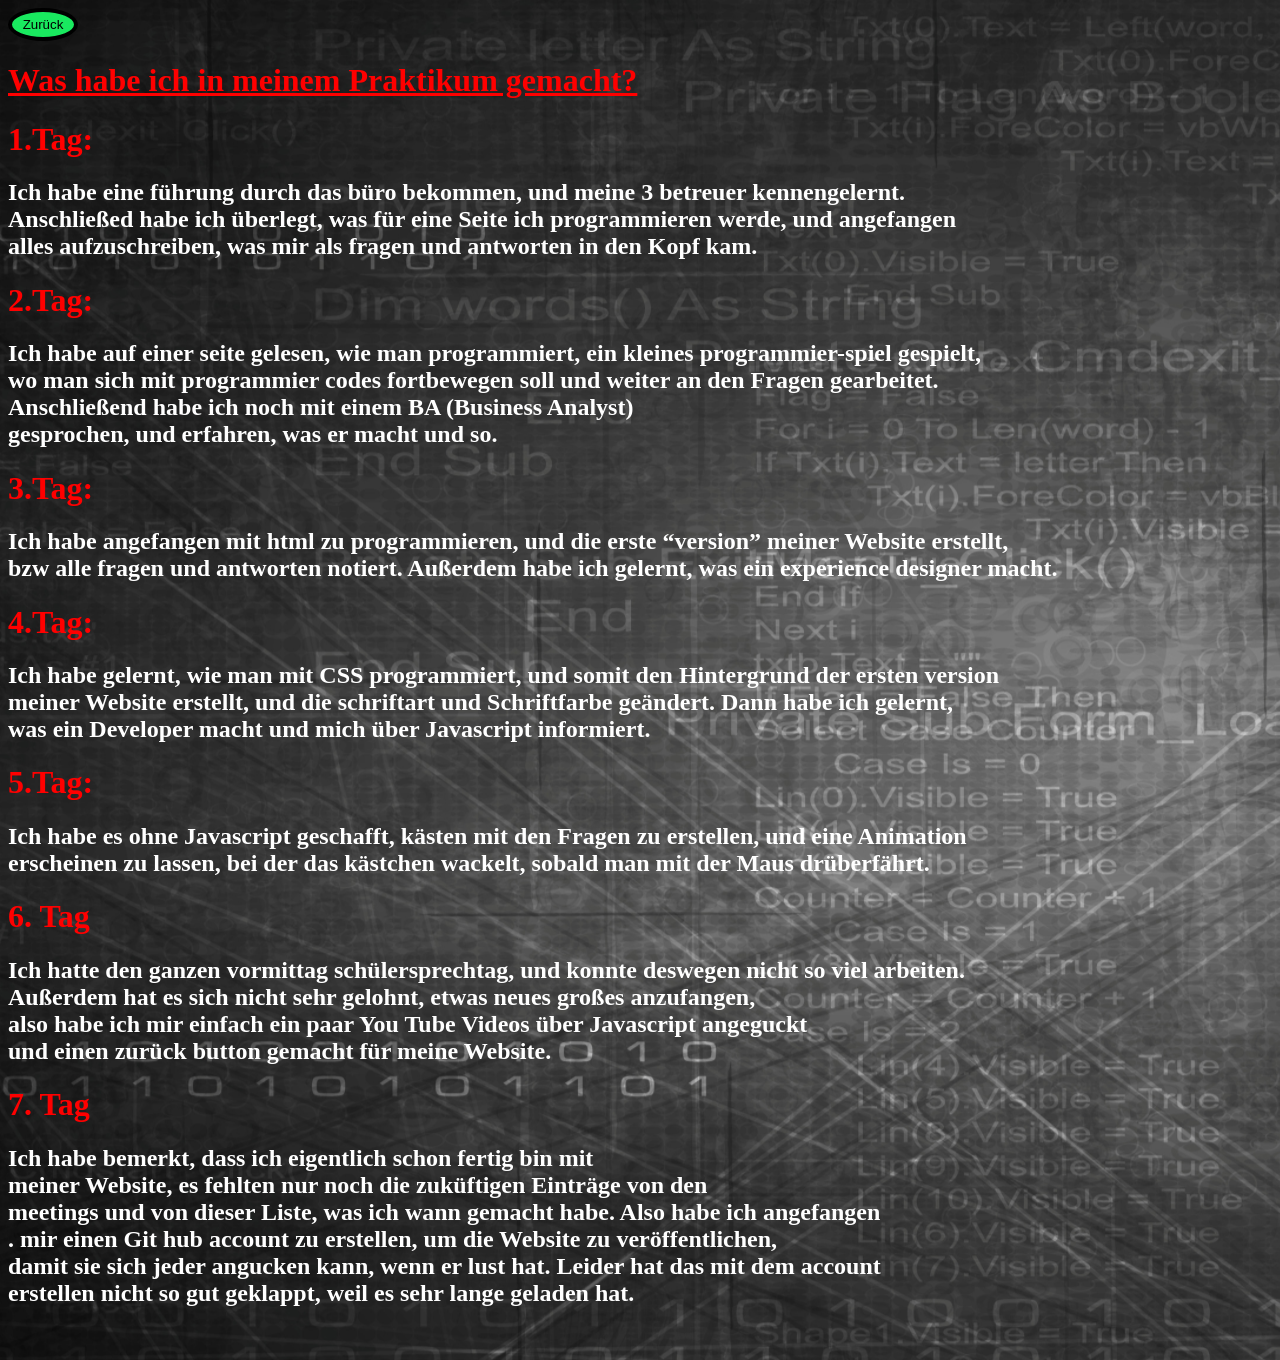
==== Index13.html @ 287d0896 "index.13" ====
<!DOCTYPE html>

<html>

<head>
    <link rel="stylesheet" href="styles3.css">
    <meta charset="utf-8">

    <title>Was habe ich in meinem Praktikum gemacht?</title>

</head>

<input type="button" value="Zurück" onClick="javascript:history.back()">

<h1><u>Was habe ich in meinem Praktikum gemacht?</u></h1>

<p>
<h2>
    <h1>1.Tag:</h1>
    <h2>Ich habe eine führung durch das büro bekommen, und meine 3 betreuer kennengelernt.<br> Anschließed habe ich
        überlegt, was für eine Seite ich programmieren werde, und angefangen<br> alles aufzuschreiben, was mir als
        fragen und antworten in den Kopf kam.<br></h2>
    <h1>2.Tag:</h1>
    <h2>Ich habe auf einer seite gelesen, wie man programmiert, ein kleines programmier-spiel gespielt,<br> wo man sich
        mit programmier codes fortbewegen soll und weiter an den Fragen gearbeitet.<br> Anschließend habe ich noch mit
        einem BA (Business Analyst)<br> gesprochen, und erfahren, was er macht und so.<br></h2>
    <h1>3.Tag:</h1>
    <h2>Ich habe angefangen mit html zu programmieren, und die erste “version” meiner Website erstellt,<br> bzw alle
        fragen und antworten notiert. Außerdem habe ich gelernt, was ein experience designer macht.<br></h2>
    <h1>4.Tag:</h1>
    <h2>Ich habe gelernt, wie man mit CSS programmiert, und somit den Hintergrund der ersten version<br> meiner Website
        erstellt, und die schriftart und Schriftfarbe geändert. Dann habe ich gelernt,<br> was ein Developer macht und
        mich über Javascript informiert.<br></h2>
    <h1>5.Tag:</h1>
    <h2>Ich habe es ohne Javascript geschafft, kästen mit den Fragen zu erstellen, und eine Animation<br> erscheinen zu
        lassen, bei der das kästchen wackelt, sobald man mit der Maus drüberfährt.<br></h2>
    <h1>6. Tag</h1>
    <h2>Ich hatte den ganzen vormittag schülersprechtag, und konnte deswegen nicht so viel arbeiten.<br> Außerdem hat es
        sich nicht sehr gelohnt, etwas neues großes anzufangen,<br> also habe ich mir einfach ein paar You Tube Videos
        über Javascript angeguckt<br> und einen zurück button gemacht für meine Website.<br> </h2>
    <h1>7. Tag</h1>
    <h2>Ich habe bemerkt, dass ich eigentlich schon fertig bin mit<br> meiner Website, es fehlten nur noch die
        zuküftigen Einträge von den<br> meetings und von dieser Liste, was ich wann gemacht habe. Also habe ich
        angefangen<br>. mir einen Git hub account zu erstellen, um die Website zu veröffentlichen,<br> damit sie sich
        jeder angucken kann, wenn er lust hat. Leider hat das mit dem account<br> erstellen nicht so gut geklappt, weil
        es sehr lange geladen hat.</h2><br>
    </p>
</h2>
---- styles3.css ----
h1{
    color: rgb(255, 0, 0);
}
body{
    background-image:url(screenshot%20fuer%20webseite.png);
    background-position: center;
    background-repeat:repeat;
    background-size:auto;
}
  h2{
      color: white;
  }

  input {
	border:1px solid silver;
}

input:focus {
	border-bottom-color: blue;
	border-bottom-width: 4px;
	transition: border-bottom-color 2s, 
	            border-bottom-width 2s;
}
input {
    border:4px solid #000000;
    background-color:#19e95f;
    }
input{
border-radius: 100%;
width: 70px;
padding: 5px;
border-radius: -1px 15px 5px 30px;
box-sizing:border-box;
}
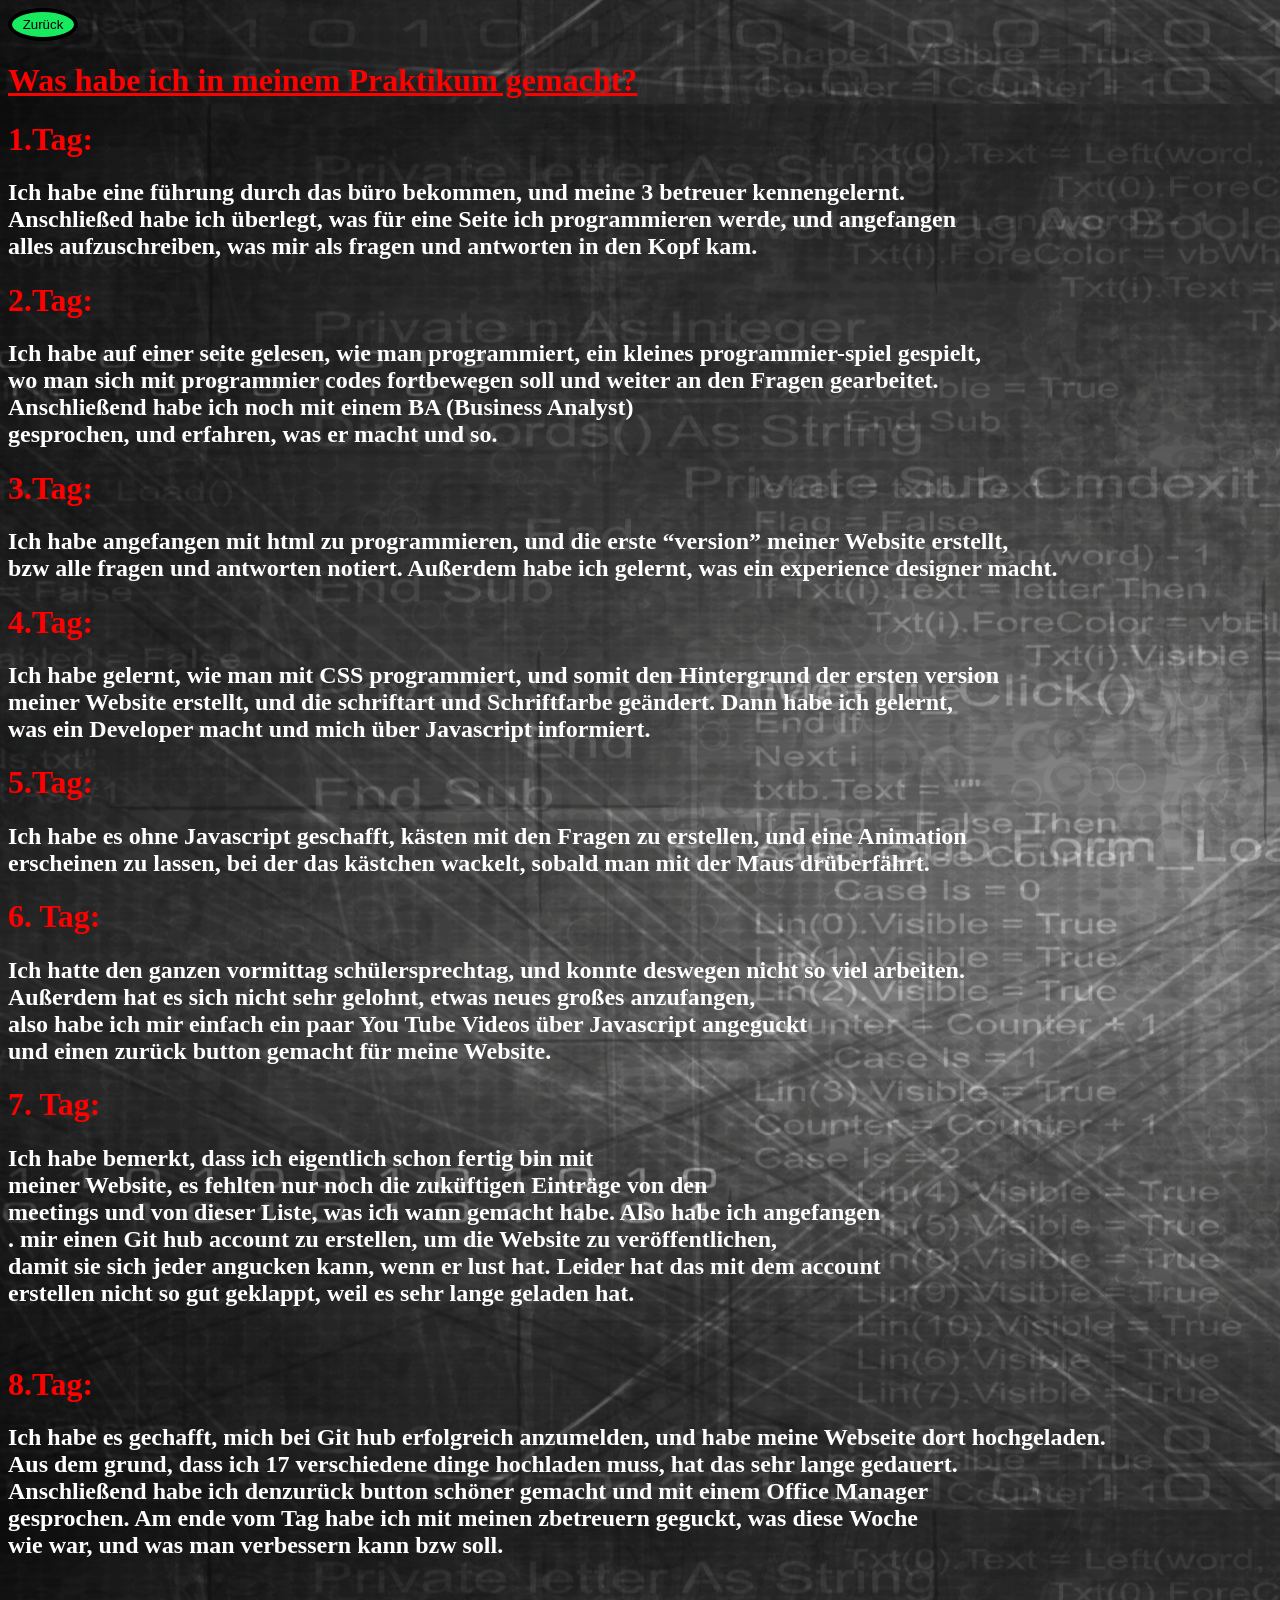
==== commit 343478e0: "index16.html" ====
--- a/Index13.html
+++ b/Index13.html
@@ -34,15 +34,20 @@
     <h1>5.Tag:</h1>
     <h2>Ich habe es ohne Javascript geschafft, kästen mit den Fragen zu erstellen, und eine Animation<br> erscheinen zu
         lassen, bei der das kästchen wackelt, sobald man mit der Maus drüberfährt.<br></h2>
-    <h1>6. Tag</h1>
+    <h1>6. Tag:</h1>
     <h2>Ich hatte den ganzen vormittag schülersprechtag, und konnte deswegen nicht so viel arbeiten.<br> Außerdem hat es
         sich nicht sehr gelohnt, etwas neues großes anzufangen,<br> also habe ich mir einfach ein paar You Tube Videos
         über Javascript angeguckt<br> und einen zurück button gemacht für meine Website.<br> </h2>
-    <h1>7. Tag</h1>
+    <h1>7. Tag:</h1>
     <h2>Ich habe bemerkt, dass ich eigentlich schon fertig bin mit<br> meiner Website, es fehlten nur noch die
         zuküftigen Einträge von den<br> meetings und von dieser Liste, was ich wann gemacht habe. Also habe ich
         angefangen<br>. mir einen Git hub account zu erstellen, um die Website zu veröffentlichen,<br> damit sie sich
         jeder angucken kann, wenn er lust hat. Leider hat das mit dem account<br> erstellen nicht so gut geklappt, weil
         es sehr lange geladen hat.</h2><br>
+    <h1>8.Tag:</h1>
+    <h2>Ich habe es gechafft, mich bei Git hub erfolgreich anzumelden, und habe meine Webseite dort hochgeladen.<br> Aus
+        dem grund, dass ich 17 verschiedene dinge hochladen muss, hat das sehr lange gedauert.<br> Anschließend habe ich
+        denzurück button schöner gemacht und mit einem Office Manager<br>gesprochen. Am ende vom Tag habe ich mit meinen
+        zbetreuern geguckt, was diese Woche<br>wie war, und was man verbessern kann bzw soll.</h2><br>
     </p>
 </h2>
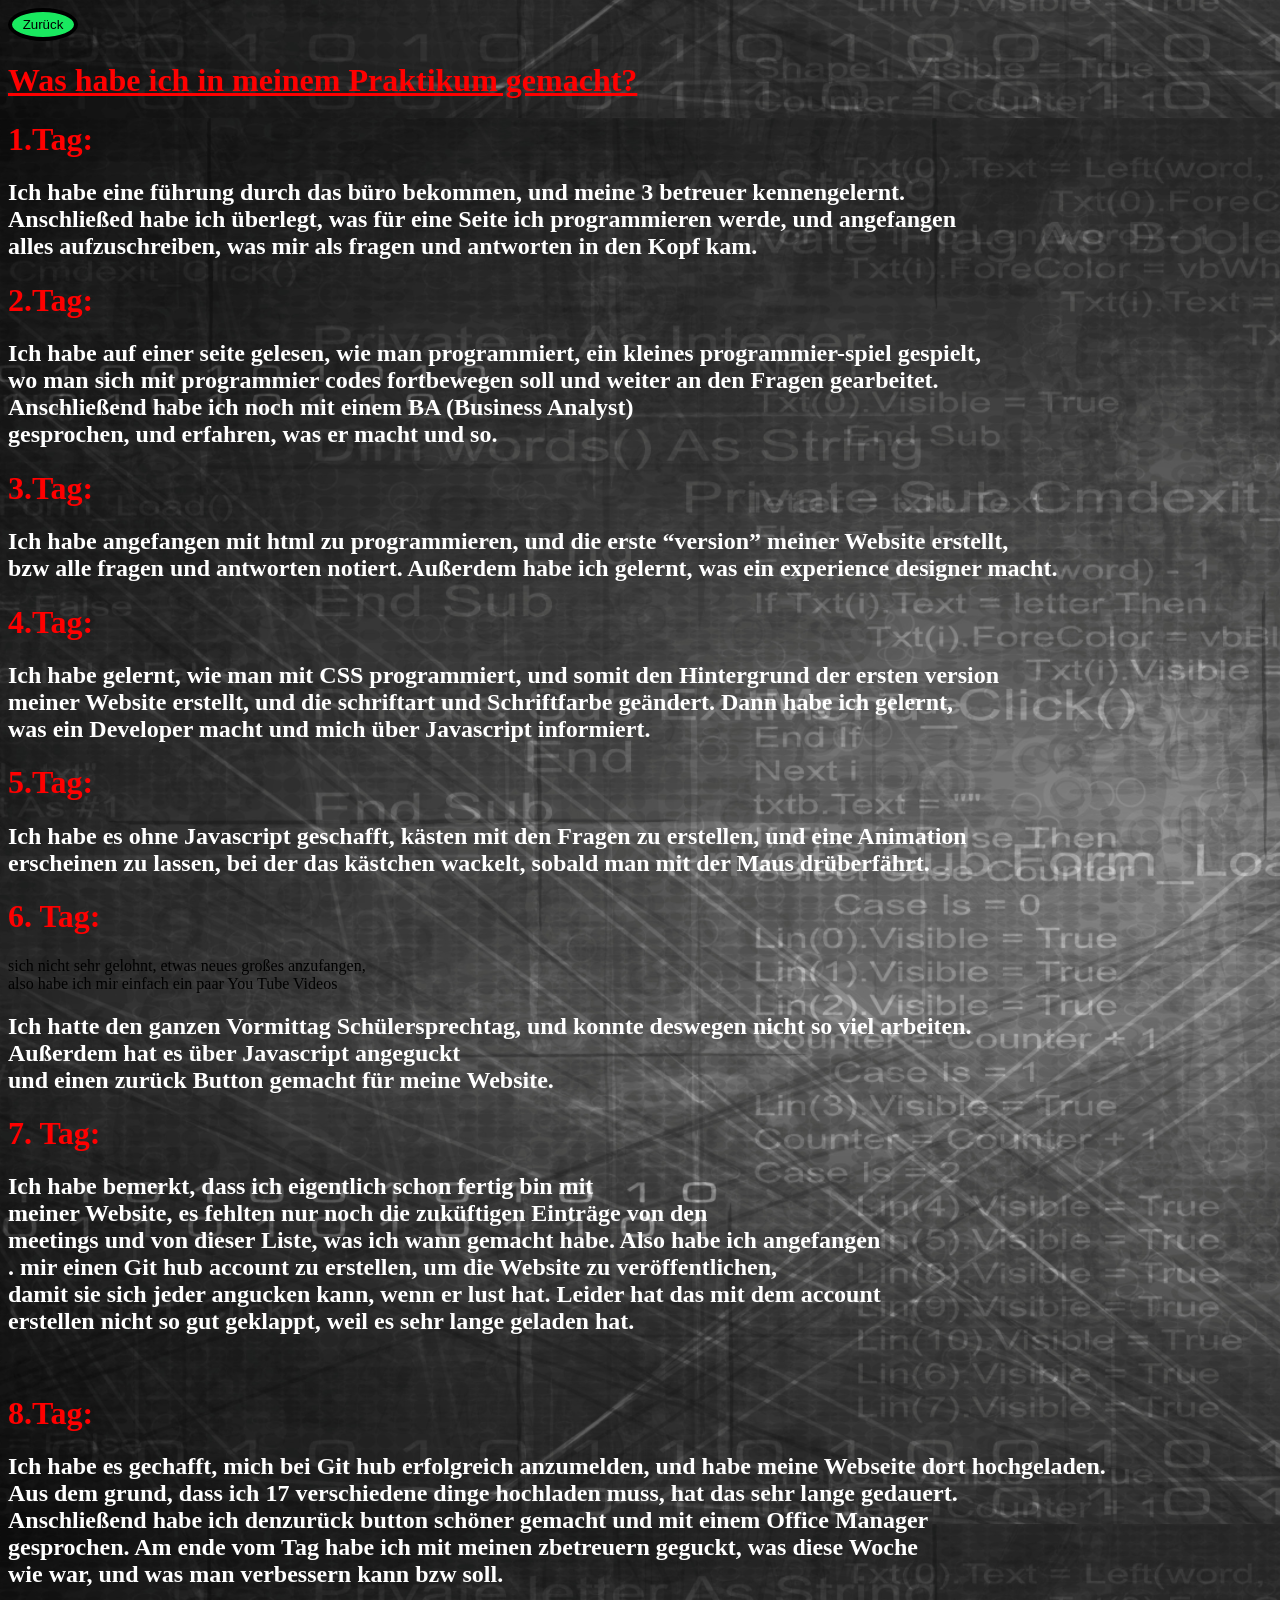
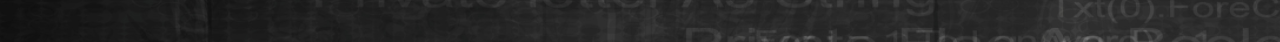
==== commit 3c365454: "update" ====
--- a/Index13.html
+++ b/Index13.html
@@ -35,9 +35,9 @@
     <h2>Ich habe es ohne Javascript geschafft, kästen mit den Fragen zu erstellen, und eine Animation<br> erscheinen zu
         lassen, bei der das kästchen wackelt, sobald man mit der Maus drüberfährt.<br></h2>
     <h1>6. Tag:</h1>
-    <h2>Ich hatte den ganzen vormittag schülersprechtag, und konnte deswegen nicht so viel arbeiten.<br> Außerdem hat es
-        sich nicht sehr gelohnt, etwas neues großes anzufangen,<br> also habe ich mir einfach ein paar You Tube Videos
-        über Javascript angeguckt<br> und einen zurück button gemacht für meine Website.<br> </h2>
+    sich nicht sehr gelohnt, etwas neues großes anzufangen,<br> also habe ich mir einfach ein paar You Tube Videos
+    <h2>Ich hatte den ganzen Vormittag Schülersprechtag, und konnte deswegen nicht so viel arbeiten.<br> Außerdem hat es
+        über Javascript angeguckt<br> und einen zurück Button gemacht für meine Website.<br> </h2>
     <h1>7. Tag:</h1>
     <h2>Ich habe bemerkt, dass ich eigentlich schon fertig bin mit<br> meiner Website, es fehlten nur noch die
         zuküftigen Einträge von den<br> meetings und von dieser Liste, was ich wann gemacht habe. Also habe ich
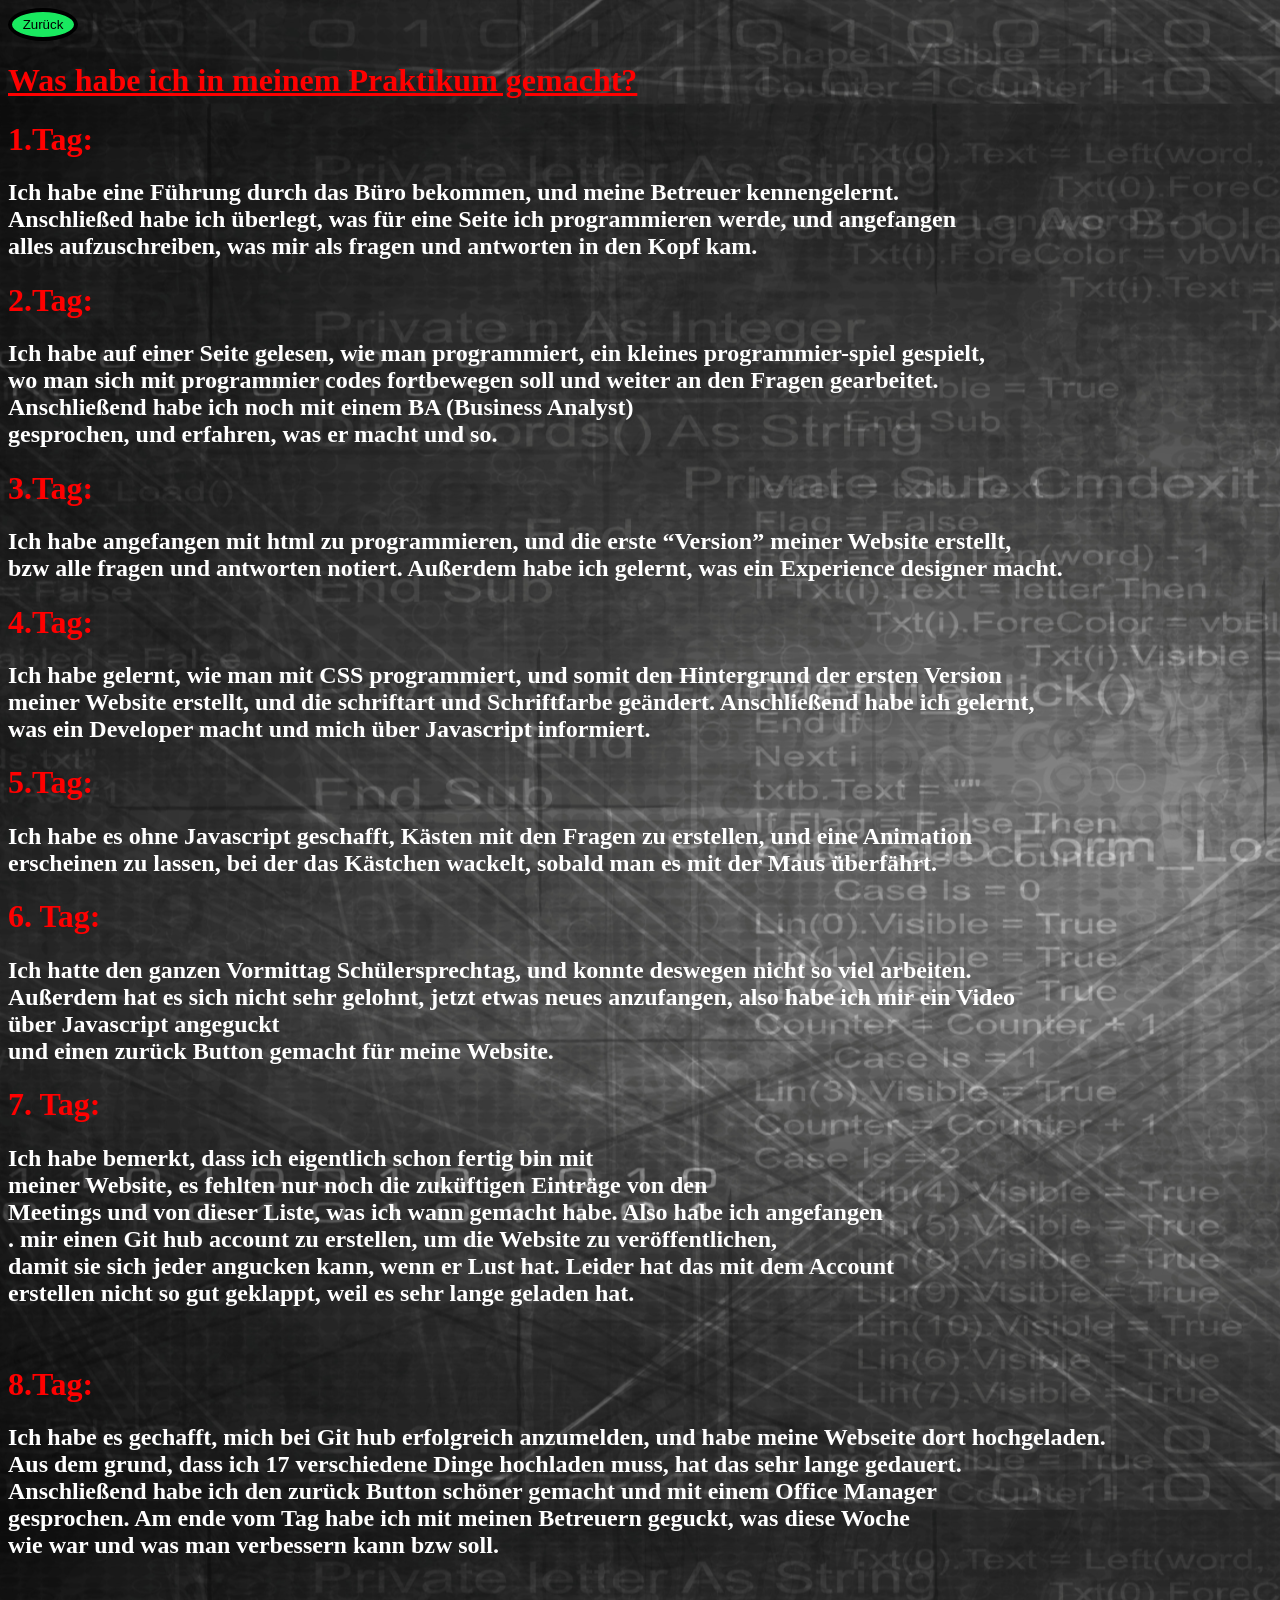
==== commit b8214df7: "update" ====
--- a/Index13.html
+++ b/Index13.html
@@ -17,37 +17,36 @@
 <p>
 <h2>
     <h1>1.Tag:</h1>
-    <h2>Ich habe eine führung durch das büro bekommen, und meine 3 betreuer kennengelernt.<br> Anschließed habe ich
+    <h2>Ich habe eine Führung durch das Büro bekommen, und meine Betreuer kennengelernt.<br> Anschließed habe ich
         überlegt, was für eine Seite ich programmieren werde, und angefangen<br> alles aufzuschreiben, was mir als
         fragen und antworten in den Kopf kam.<br></h2>
-    <h1>2.Tag:</h1>
-    <h2>Ich habe auf einer seite gelesen, wie man programmiert, ein kleines programmier-spiel gespielt,<br> wo man sich
+        <h1>2.Tag:</h1>
+    <h2>Ich habe auf einer Seite gelesen, wie man programmiert, ein kleines programmier-spiel gespielt,<br> wo man sich
         mit programmier codes fortbewegen soll und weiter an den Fragen gearbeitet.<br> Anschließend habe ich noch mit
         einem BA (Business Analyst)<br> gesprochen, und erfahren, was er macht und so.<br></h2>
     <h1>3.Tag:</h1>
-    <h2>Ich habe angefangen mit html zu programmieren, und die erste “version” meiner Website erstellt,<br> bzw alle
-        fragen und antworten notiert. Außerdem habe ich gelernt, was ein experience designer macht.<br></h2>
+    <h2>Ich habe angefangen mit html zu programmieren, und die erste “Version” meiner Website erstellt,<br> bzw alle
+        fragen und antworten notiert. Außerdem habe ich gelernt, was ein Experience designer macht.<br></h2>
     <h1>4.Tag:</h1>
-    <h2>Ich habe gelernt, wie man mit CSS programmiert, und somit den Hintergrund der ersten version<br> meiner Website
-        erstellt, und die schriftart und Schriftfarbe geändert. Dann habe ich gelernt,<br> was ein Developer macht und
+    <h2>Ich habe gelernt, wie man mit CSS programmiert, und somit den Hintergrund der ersten Version<br> meiner Website
+        erstellt, und die schriftart und Schriftfarbe geändert. Anschließend habe ich gelernt,<br> was ein Developer macht und
         mich über Javascript informiert.<br></h2>
-    <h1>5.Tag:</h1>
-    <h2>Ich habe es ohne Javascript geschafft, kästen mit den Fragen zu erstellen, und eine Animation<br> erscheinen zu
-        lassen, bei der das kästchen wackelt, sobald man mit der Maus drüberfährt.<br></h2>
+        <h1>5.Tag:</h1>
+    <h2>Ich habe es ohne Javascript geschafft, Kästen mit den Fragen zu erstellen, und eine Animation<br> erscheinen zu
+        lassen, bei der das Kästchen wackelt, sobald man es mit der Maus überfährt.<br></h2>
     <h1>6. Tag:</h1>
-    sich nicht sehr gelohnt, etwas neues großes anzufangen,<br> also habe ich mir einfach ein paar You Tube Videos
-    <h2>Ich hatte den ganzen Vormittag Schülersprechtag, und konnte deswegen nicht so viel arbeiten.<br> Außerdem hat es
+    <h2>Ich hatte den ganzen Vormittag Schülersprechtag, und konnte deswegen nicht so viel arbeiten.<br> Außerdem hat es sich nicht sehr gelohnt, jetzt etwas neues anzufangen, also habe ich mir ein Video<br>
         über Javascript angeguckt<br> und einen zurück Button gemacht für meine Website.<br> </h2>
     <h1>7. Tag:</h1>
     <h2>Ich habe bemerkt, dass ich eigentlich schon fertig bin mit<br> meiner Website, es fehlten nur noch die
-        zuküftigen Einträge von den<br> meetings und von dieser Liste, was ich wann gemacht habe. Also habe ich
+        zuküftigen Einträge von den<br> Meetings und von dieser Liste, was ich wann gemacht habe. Also habe ich
         angefangen<br>. mir einen Git hub account zu erstellen, um die Website zu veröffentlichen,<br> damit sie sich
-        jeder angucken kann, wenn er lust hat. Leider hat das mit dem account<br> erstellen nicht so gut geklappt, weil
+        jeder angucken kann, wenn er Lust hat. Leider hat das mit dem Account<br> erstellen nicht so gut geklappt, weil
         es sehr lange geladen hat.</h2><br>
     <h1>8.Tag:</h1>
     <h2>Ich habe es gechafft, mich bei Git hub erfolgreich anzumelden, und habe meine Webseite dort hochgeladen.<br> Aus
-        dem grund, dass ich 17 verschiedene dinge hochladen muss, hat das sehr lange gedauert.<br> Anschließend habe ich
-        denzurück button schöner gemacht und mit einem Office Manager<br>gesprochen. Am ende vom Tag habe ich mit meinen
-        zbetreuern geguckt, was diese Woche<br>wie war, und was man verbessern kann bzw soll.</h2><br>
+        dem grund, dass ich 17 verschiedene Dinge hochladen muss, hat das sehr lange gedauert.<br> Anschließend habe ich
+        den zurück Button schöner gemacht und mit einem Office Manager<br>gesprochen. Am ende vom Tag habe ich mit meinen
+        Betreuern geguckt, was diese Woche<br>wie war und was man verbessern kann bzw soll.</h2><br>
     </p>
 </h2>
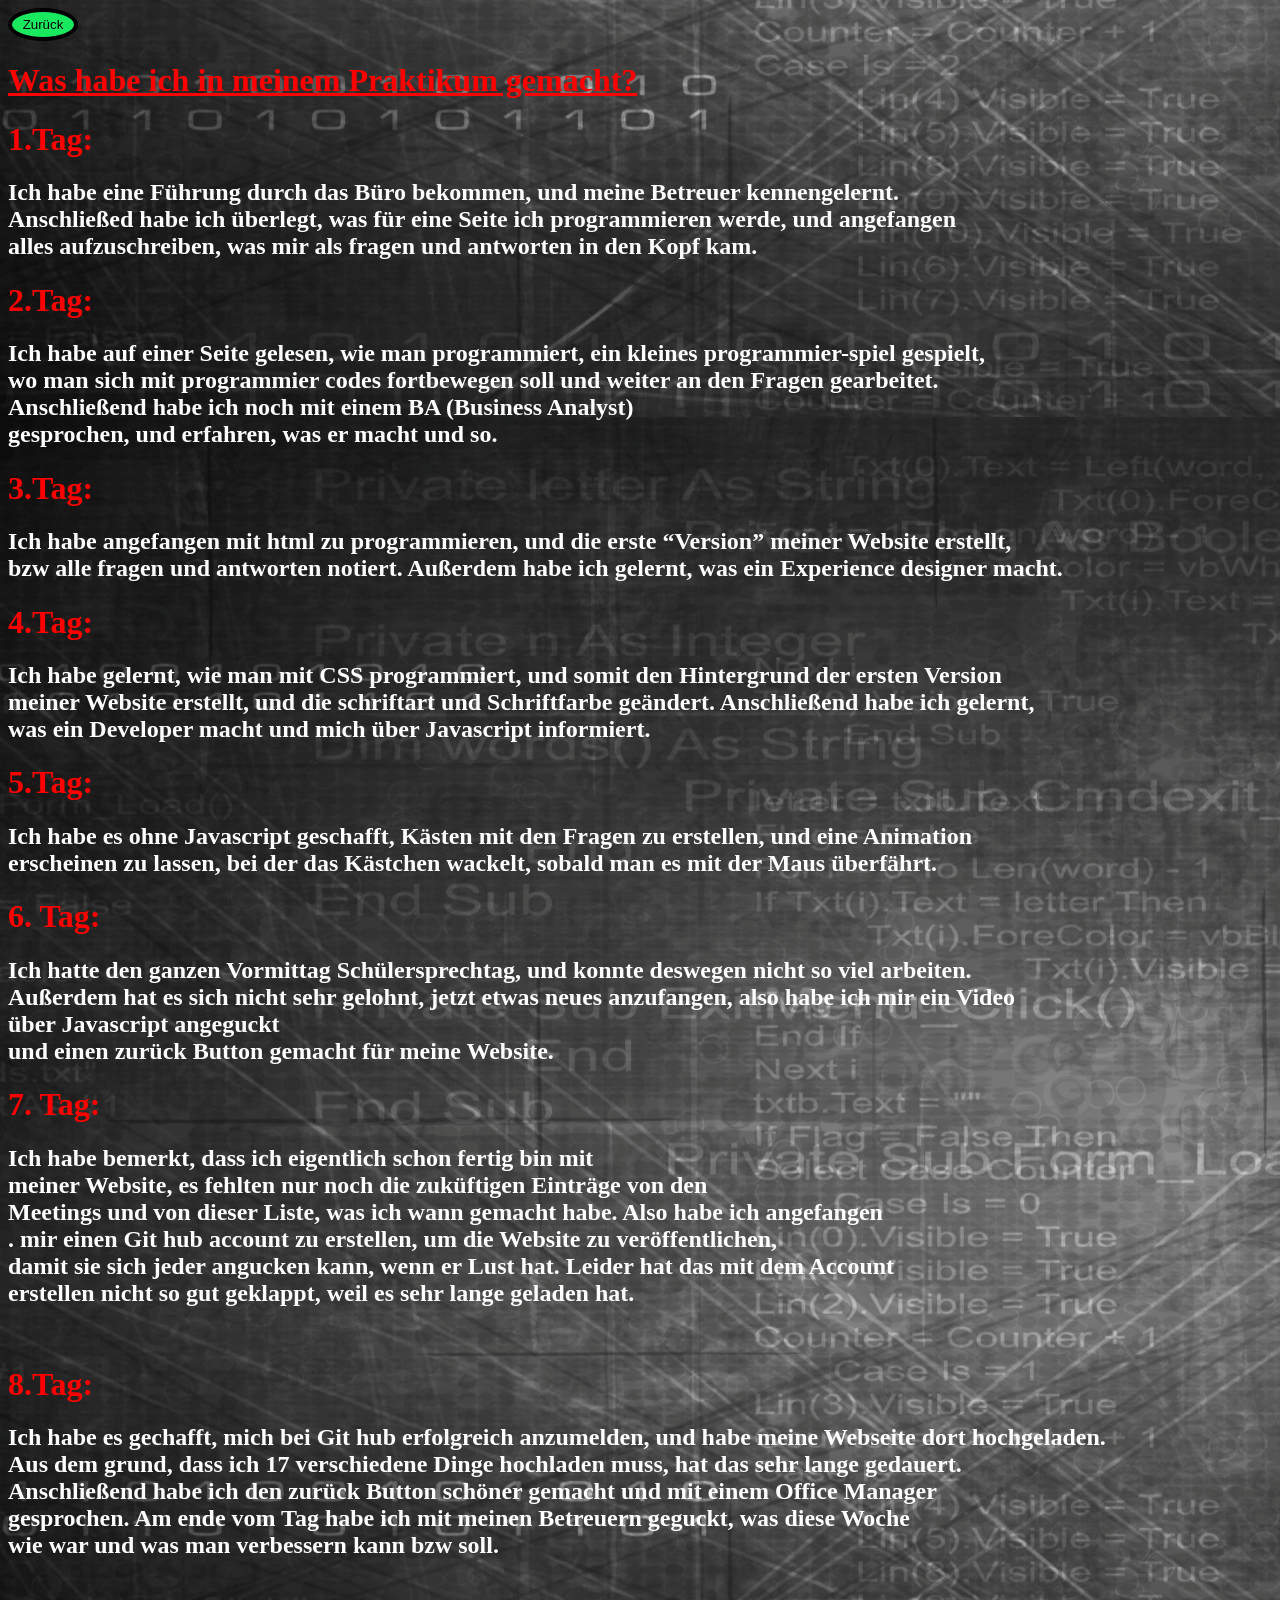
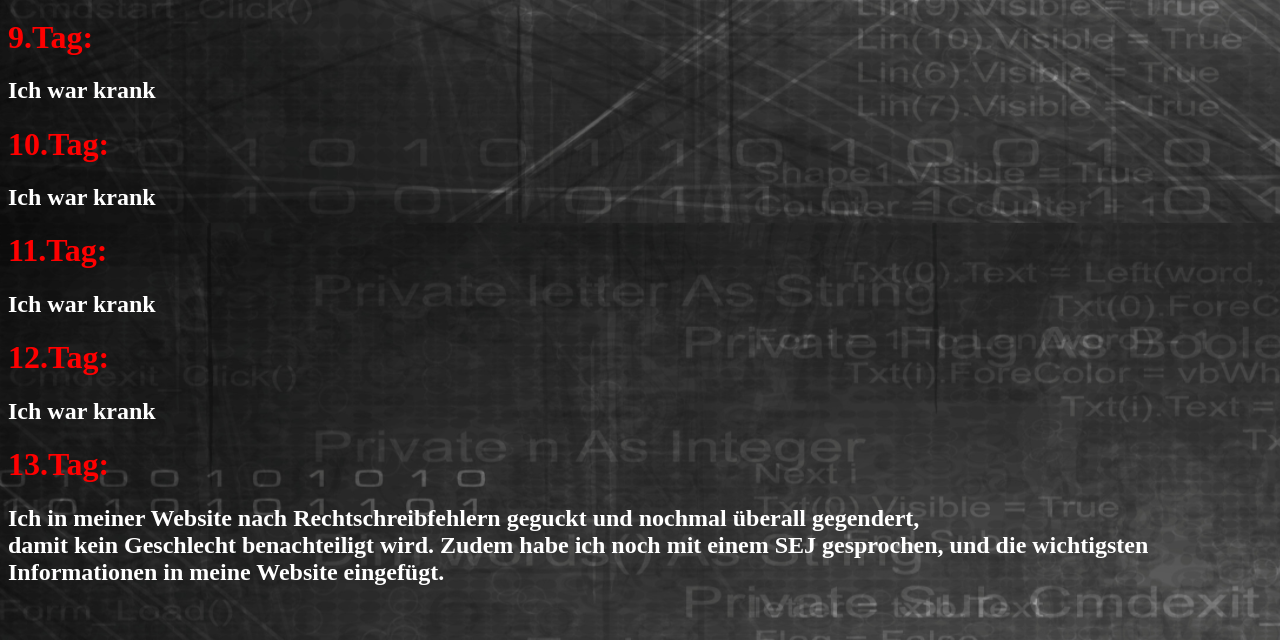
==== commit bd1a1346: "update gender+rechtschreibung" ====
--- a/Index13.html
+++ b/Index13.html
@@ -20,7 +20,7 @@
     <h2>Ich habe eine Führung durch das Büro bekommen, und meine Betreuer kennengelernt.<br> Anschließed habe ich
         überlegt, was für eine Seite ich programmieren werde, und angefangen<br> alles aufzuschreiben, was mir als
         fragen und antworten in den Kopf kam.<br></h2>
-        <h1>2.Tag:</h1>
+    <h1>2.Tag:</h1>
     <h2>Ich habe auf einer Seite gelesen, wie man programmiert, ein kleines programmier-spiel gespielt,<br> wo man sich
         mit programmier codes fortbewegen soll und weiter an den Fragen gearbeitet.<br> Anschließend habe ich noch mit
         einem BA (Business Analyst)<br> gesprochen, und erfahren, was er macht und so.<br></h2>
@@ -29,13 +29,15 @@
         fragen und antworten notiert. Außerdem habe ich gelernt, was ein Experience designer macht.<br></h2>
     <h1>4.Tag:</h1>
     <h2>Ich habe gelernt, wie man mit CSS programmiert, und somit den Hintergrund der ersten Version<br> meiner Website
-        erstellt, und die schriftart und Schriftfarbe geändert. Anschließend habe ich gelernt,<br> was ein Developer macht und
+        erstellt, und die schriftart und Schriftfarbe geändert. Anschließend habe ich gelernt,<br> was ein Developer
+        macht und
         mich über Javascript informiert.<br></h2>
-        <h1>5.Tag:</h1>
+    <h1>5.Tag:</h1>
     <h2>Ich habe es ohne Javascript geschafft, Kästen mit den Fragen zu erstellen, und eine Animation<br> erscheinen zu
         lassen, bei der das Kästchen wackelt, sobald man es mit der Maus überfährt.<br></h2>
     <h1>6. Tag:</h1>
-    <h2>Ich hatte den ganzen Vormittag Schülersprechtag, und konnte deswegen nicht so viel arbeiten.<br> Außerdem hat es sich nicht sehr gelohnt, jetzt etwas neues anzufangen, also habe ich mir ein Video<br>
+    <h2>Ich hatte den ganzen Vormittag Schülersprechtag, und konnte deswegen nicht so viel arbeiten.<br> Außerdem hat es
+        sich nicht sehr gelohnt, jetzt etwas neues anzufangen, also habe ich mir ein Video<br>
         über Javascript angeguckt<br> und einen zurück Button gemacht für meine Website.<br> </h2>
     <h1>7. Tag:</h1>
     <h2>Ich habe bemerkt, dass ich eigentlich schon fertig bin mit<br> meiner Website, es fehlten nur noch die
@@ -46,7 +48,20 @@
     <h1>8.Tag:</h1>
     <h2>Ich habe es gechafft, mich bei Git hub erfolgreich anzumelden, und habe meine Webseite dort hochgeladen.<br> Aus
         dem grund, dass ich 17 verschiedene Dinge hochladen muss, hat das sehr lange gedauert.<br> Anschließend habe ich
-        den zurück Button schöner gemacht und mit einem Office Manager<br>gesprochen. Am ende vom Tag habe ich mit meinen
+        den zurück Button schöner gemacht und mit einem Office Manager<br>gesprochen. Am ende vom Tag habe ich mit
+        meinen
         Betreuern geguckt, was diese Woche<br>wie war und was man verbessern kann bzw soll.</h2><br>
+    <h1>9.Tag:</h1>
+    <h2>Ich war krank</h2>
+    <h1>10.Tag:</h1>
+    <h2>Ich war krank</h2>
+    <h1>11.Tag:</h1>
+    <h2>Ich war krank</h2>
+    <h1>12.Tag:</h1>
+    <h2>Ich war krank</h2>
+    <h1>13.Tag:</h1>
+    <h2>Ich in meiner Website nach Rechtschreibfehlern geguckt und nochmal überall gegendert, <br>damit kein Geschlecht
+        benachteiligt wird. Zudem habe ich noch mit einem SEJ gesprochen, und die wichtigsten <br>Informationen in meine
+        Website eingefügt.</h2><br>
     </p>
 </h2>
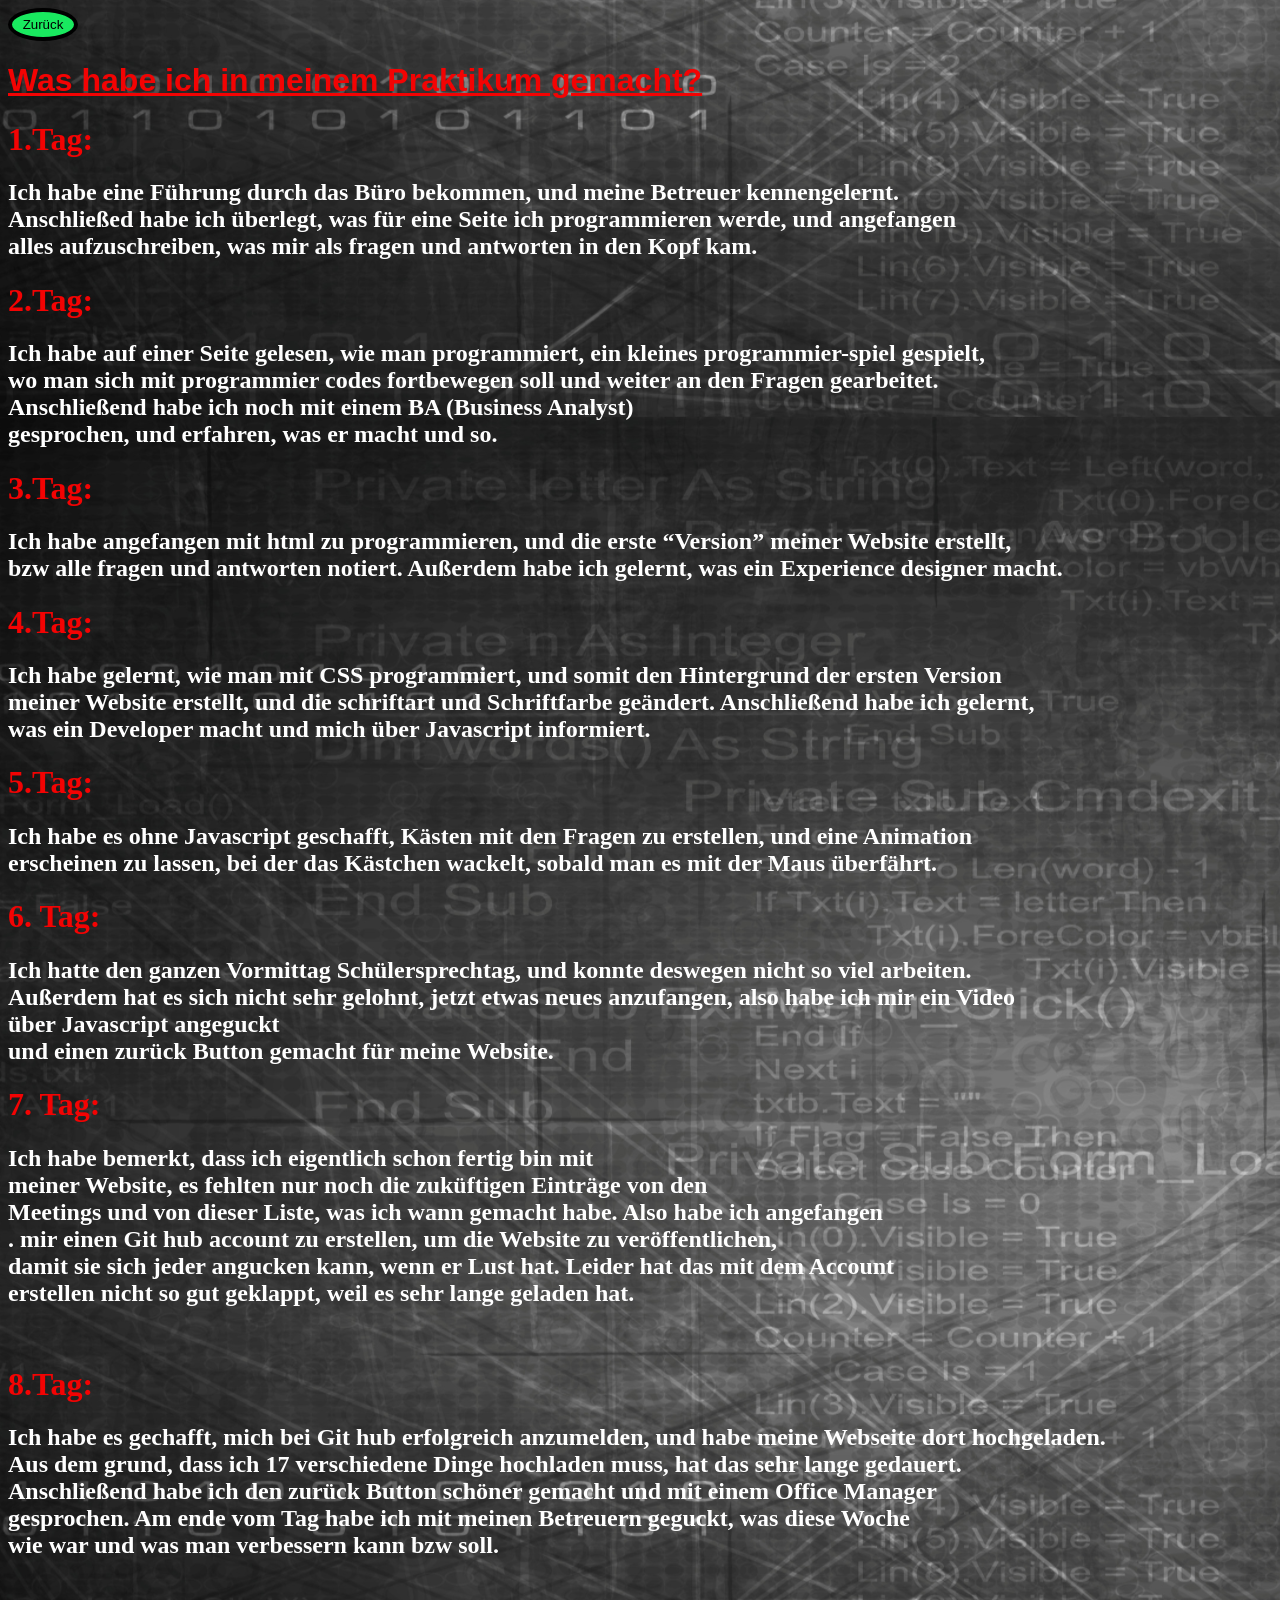
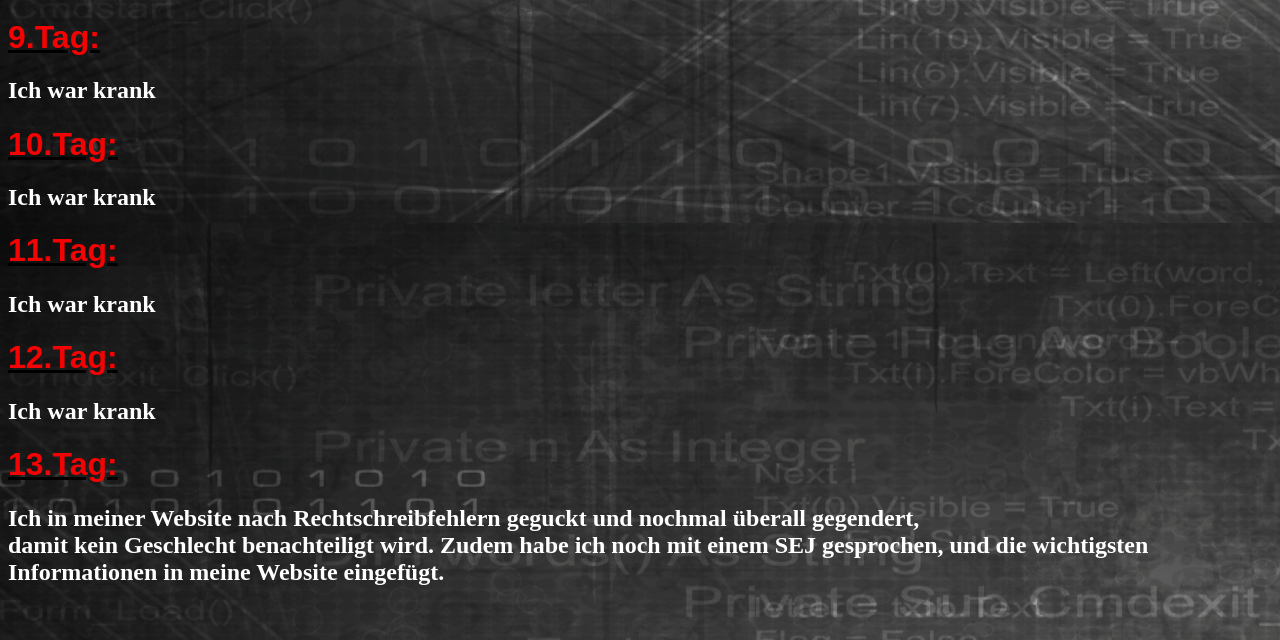
==== commit 35c786db: "update 14:25" ====
--- a/Index13.html
+++ b/Index13.html
@@ -51,15 +51,15 @@
         den zurück Button schöner gemacht und mit einem Office Manager<br>gesprochen. Am ende vom Tag habe ich mit
         meinen
         Betreuern geguckt, was diese Woche<br>wie war und was man verbessern kann bzw soll.</h2><br>
-    <h1>9.Tag:</h1>
+    <u><h1>9.Tag:</h1></u>
     <h2>Ich war krank</h2>
-    <h1>10.Tag:</h1>
+    <u><h1>10.Tag:</h1></u>
     <h2>Ich war krank</h2>
-    <h1>11.Tag:</h1>
+    <u><h1>11.Tag:</h1></u>
     <h2>Ich war krank</h2>
-    <h1>12.Tag:</h1>
+    <u><h1>12.Tag:</h1></u>
     <h2>Ich war krank</h2>
-    <h1>13.Tag:</h1>
+    <u><h1>13.Tag:</h1></u>
     <h2>Ich in meiner Website nach Rechtschreibfehlern geguckt und nochmal überall gegendert, <br>damit kein Geschlecht
         benachteiligt wird. Zudem habe ich noch mit einem SEJ gesprochen, und die wichtigsten <br>Informationen in meine
         Website eingefügt.</h2><br>
--- a/styles3.css
+++ b/styles3.css
@@ -1,5 +1,5 @@
 h1{
-    color: rgb(255, 0, 0);
+    color: rgb(243, 3, 3);
 }
 body{
     background-image:url(screenshot%20fuer%20webseite.png);
@@ -33,4 +33,27 @@
 box-sizing:border-box;
 }
 
- +    @media screen and (max-width: 600px) {
+        input {
+            font-size: 17px;
+            width: 100px
+        }
+    }
+
+    div{
+        font-size: 20pt;
+    }
+   
+    u{
+        font-family:'Gill Sans', 'Gill Sans MT', Calibri, 'Trebuchet MS', sans-serif
+    }
+    h2{
+        font-family:fantasy
+    }
+
+    @media screen and (max-width: 600px) {
+        input {
+            font-size: 15px;
+            width: 70px
+        }
+    }
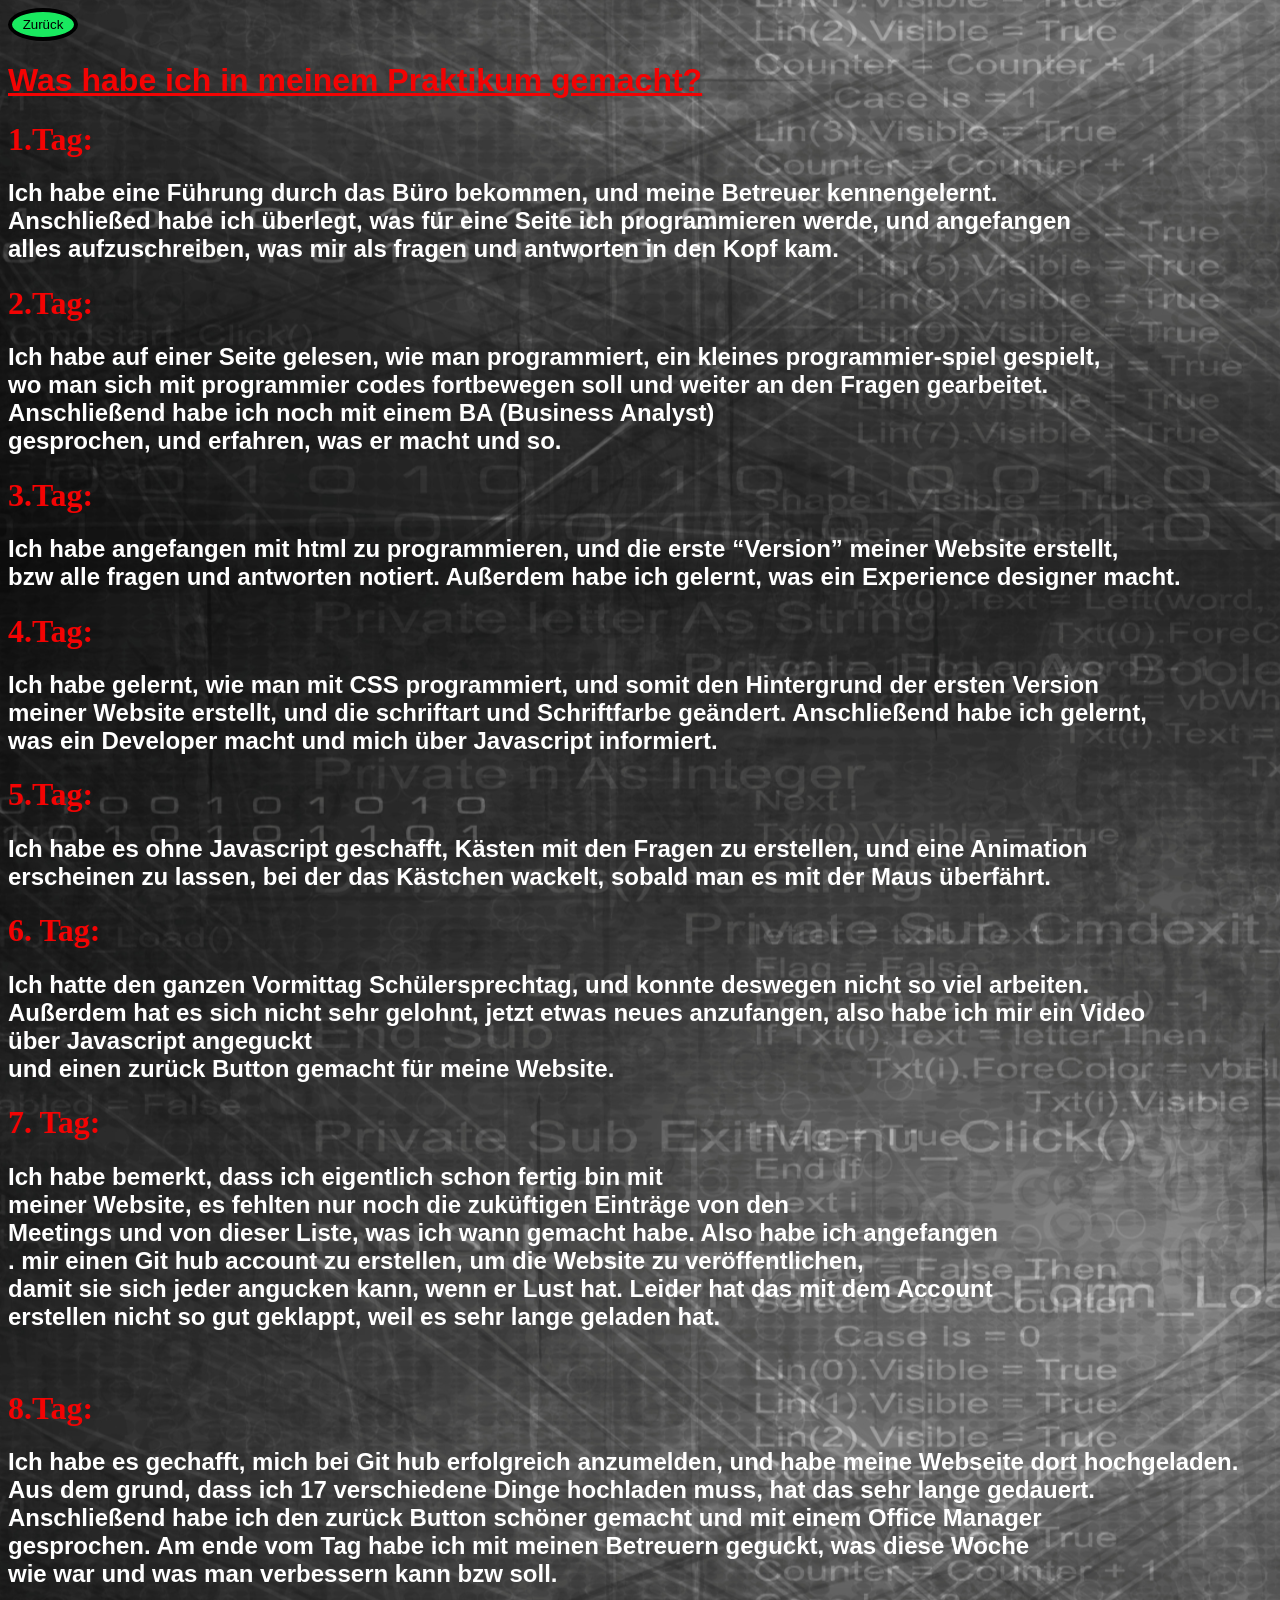
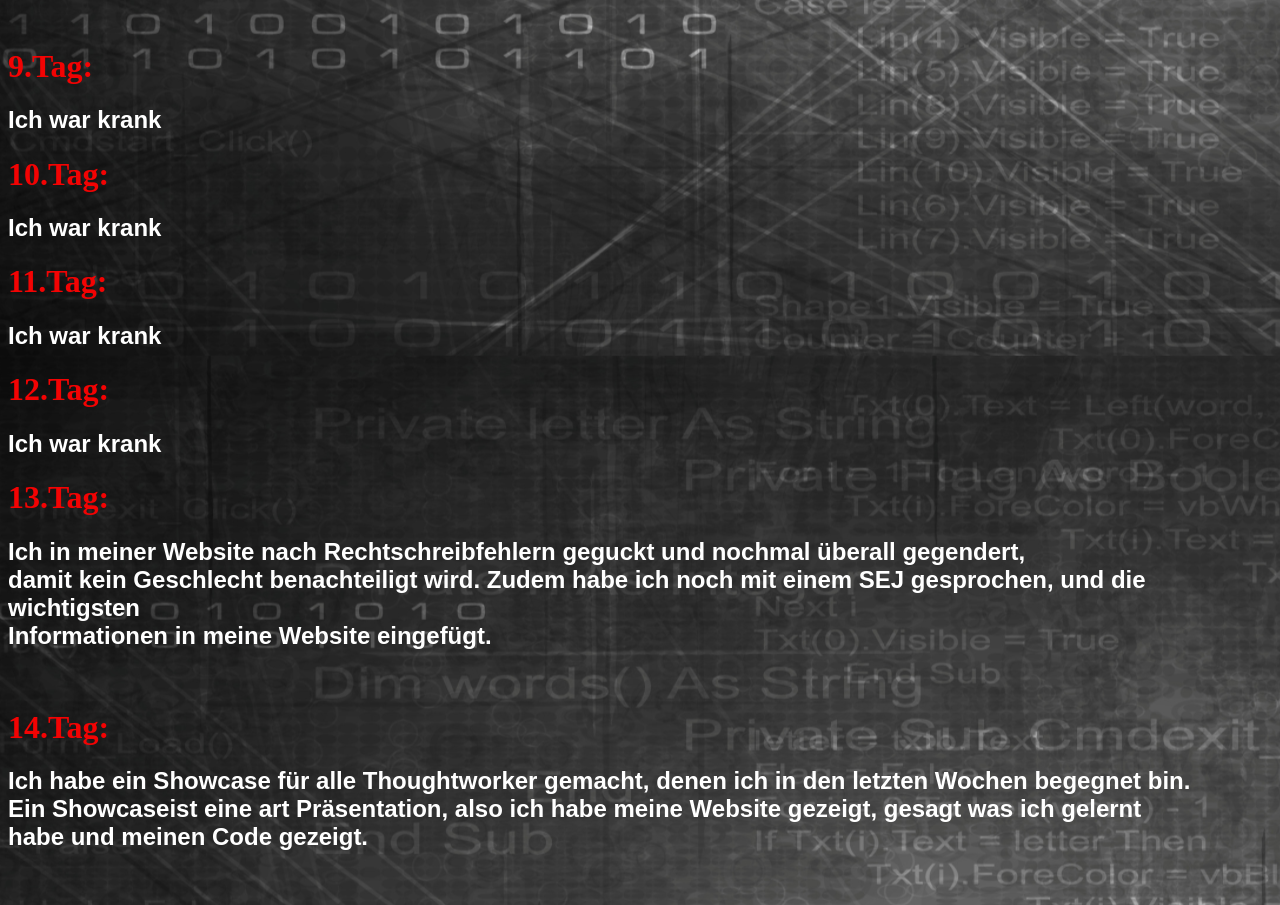
==== commit 4c4a190c: "last update" ====
--- a/Index13.html
+++ b/Index13.html
@@ -51,17 +51,32 @@
         den zurück Button schöner gemacht und mit einem Office Manager<br>gesprochen. Am ende vom Tag habe ich mit
         meinen
         Betreuern geguckt, was diese Woche<br>wie war und was man verbessern kann bzw soll.</h2><br>
-    <u><h1>9.Tag:</h1></u>
+
+    <h1>9.Tag:</h1>
+
     <h2>Ich war krank</h2>
-    <u><h1>10.Tag:</h1></u>
+
+    <h1>10.Tag:</h1>
+
     <h2>Ich war krank</h2>
-    <u><h1>11.Tag:</h1></u>
+
+    <h1>11.Tag:</h1>
+
     <h2>Ich war krank</h2>
-    <u><h1>12.Tag:</h1></u>
+
+    <h1>12.Tag:</h1>
+
     <h2>Ich war krank</h2>
-    <u><h1>13.Tag:</h1></u>
+
+    <h1>13.Tag:</h1>
+
     <h2>Ich in meiner Website nach Rechtschreibfehlern geguckt und nochmal überall gegendert, <br>damit kein Geschlecht
         benachteiligt wird. Zudem habe ich noch mit einem SEJ gesprochen, und die wichtigsten <br>Informationen in meine
         Website eingefügt.</h2><br>
+
+    <h1>14.Tag:</h1>
+    <h2>Ich habe ein Showcase für alle Thoughtworker gemacht, denen ich in den letzten Wochen begegnet bin. <br>Ein
+        Showcaseist eine art Präsentation, also ich habe meine Website gezeigt, gesagt was ich gelernt<br> habe und meinen Code
+        gezeigt.</h2><br>
     </p>
 </h2>
--- a/styles3.css
+++ b/styles3.css
@@ -16,10 +16,11 @@
 }
 
 input:focus {
+    border-left-color: blue;
+    border-right-color: blue;
+    border-top-color:blue;
 	border-bottom-color: blue;
 	border-bottom-width: 4px;
-	transition: border-bottom-color 2s, 
-	            border-bottom-width 2s;
 }
 input {
     border:4px solid #000000;
@@ -48,12 +49,12 @@
         font-family:'Gill Sans', 'Gill Sans MT', Calibri, 'Trebuchet MS', sans-serif
     }
     h2{
-        font-family:fantasy
+        font-family:fantasy, 'Franklin Gothic Medium', 'Arial Narrow', Arial, sans-serif
     }
 
     @media screen and (max-width: 600px) {
         input {
-            font-size: 15px;
-            width: 70px
+            font-size: 70px;
+            width: 250px
         }
     }
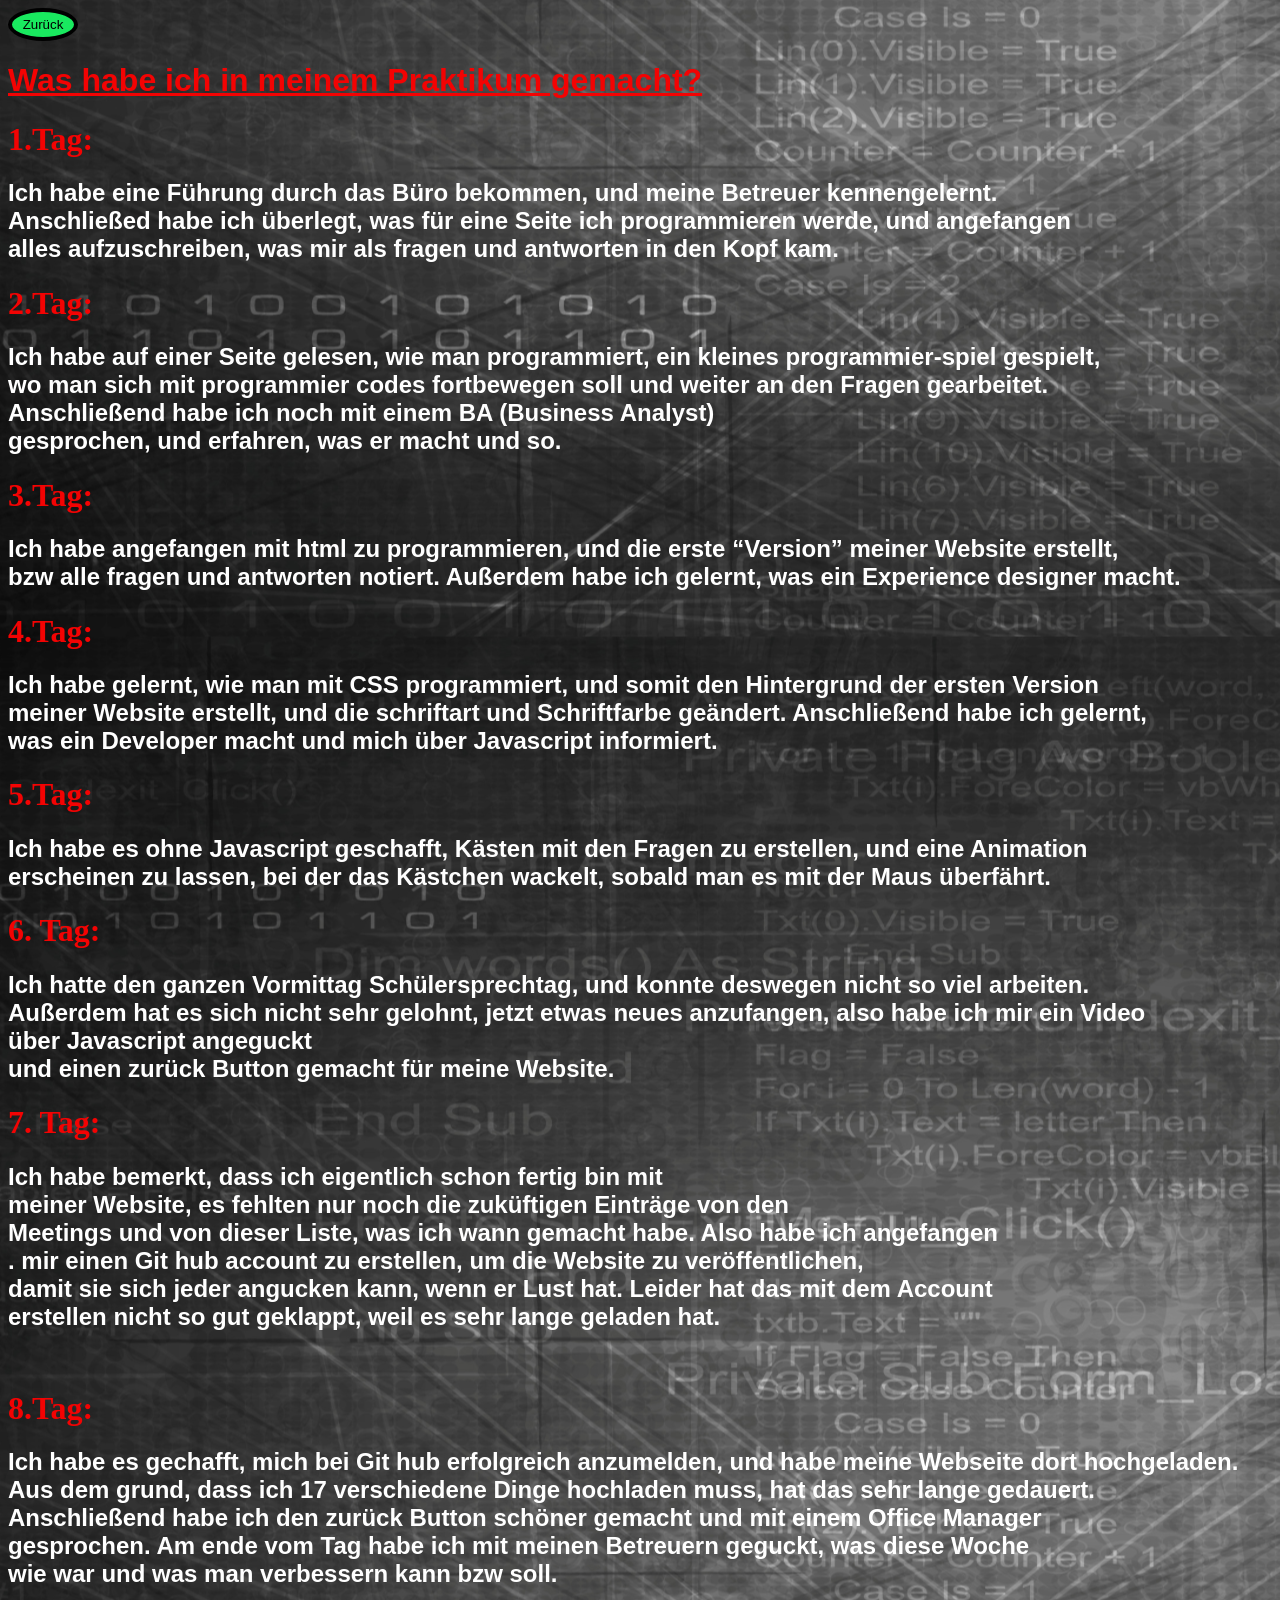
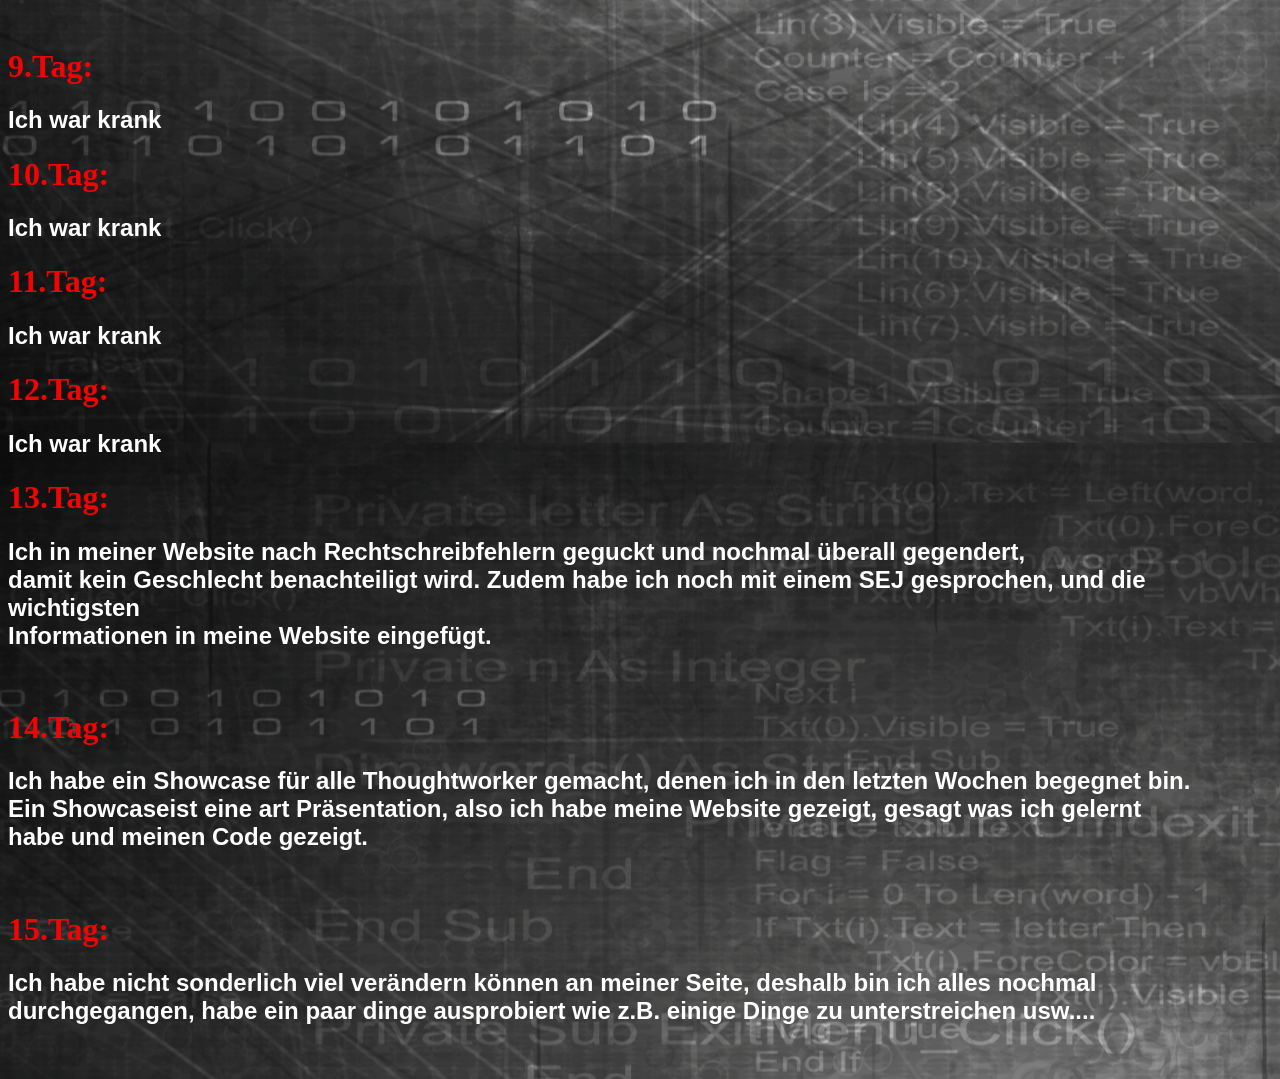
==== commit 3137eefd: "letztes update" ====
--- a/Index13.html
+++ b/Index13.html
@@ -76,7 +76,12 @@
 
     <h1>14.Tag:</h1>
     <h2>Ich habe ein Showcase für alle Thoughtworker gemacht, denen ich in den letzten Wochen begegnet bin. <br>Ein
-        Showcaseist eine art Präsentation, also ich habe meine Website gezeigt, gesagt was ich gelernt<br> habe und meinen Code
+        Showcaseist eine art Präsentation, also ich habe meine Website gezeigt, gesagt was ich gelernt<br> habe und
+        meinen Code
         gezeigt.</h2><br>
+
+    <h1>15.Tag:</h1>
+    <h2>Ich habe nicht sonderlich viel verändern können an meiner Seite, deshalb bin ich alles nochmal<br>
+        durchgegangen, habe ein paar dinge ausprobiert wie z.B. einige Dinge zu unterstreichen usw....</h2><br>
     </p>
 </h2>
--- a/styles3.css
+++ b/styles3.css
@@ -34,7 +34,7 @@
 box-sizing:border-box;
 }
 
-    @media screen and (max-width: 600px) {
+    @media screen and (max-width: 300px) {
         input {
             font-size: 17px;
             width: 100px
@@ -57,4 +57,13 @@
             font-size: 70px;
             width: 250px
         }
-    }+    }
+
+    @font-face {
+        font-family:fantasy;
+        src: url(sansation_light.woff);
+      }
+      
+      div {
+        font-family:fantasy;
+      }
